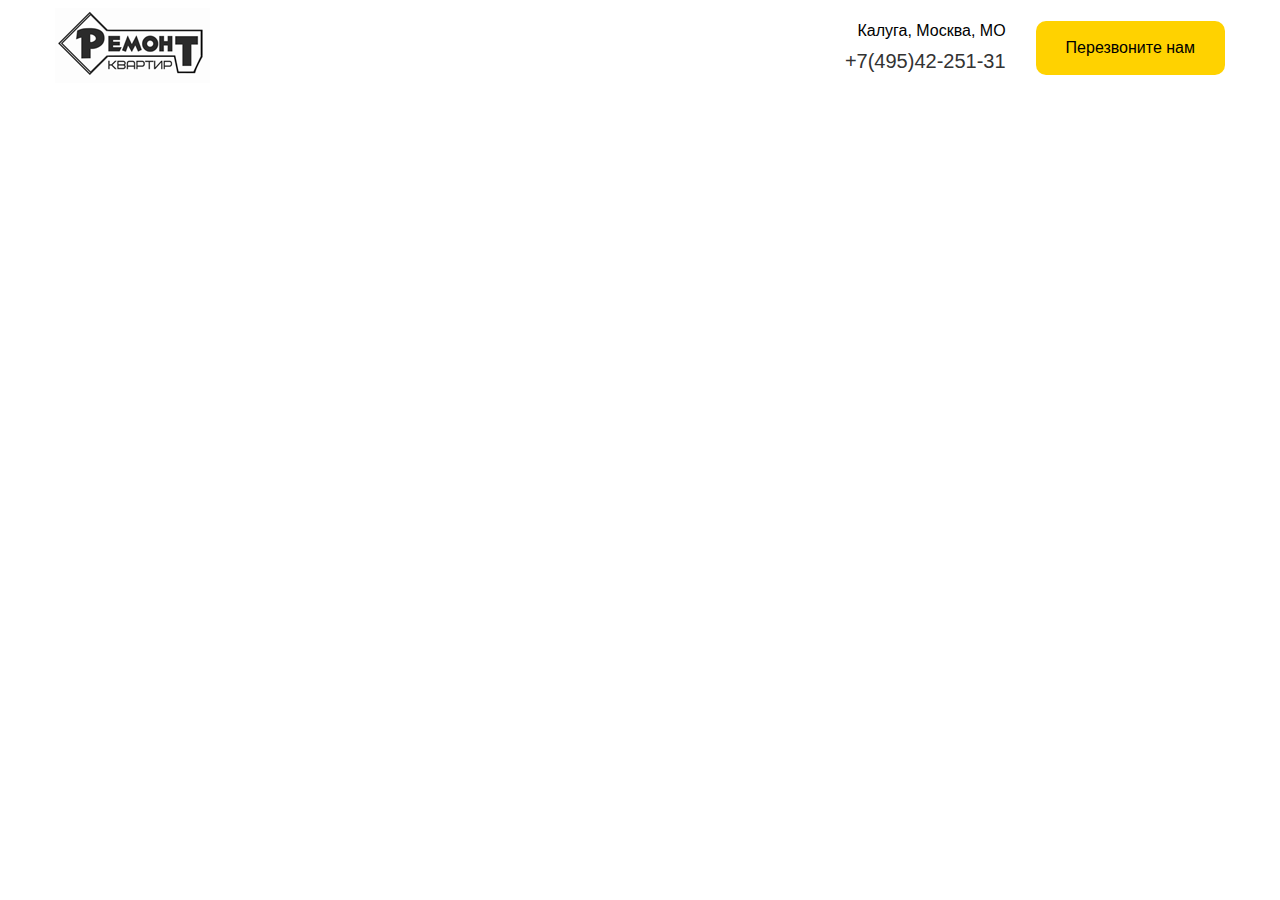
==== index.html @ 6d3cb827 "Создали базовую архитектуру, добавили стили и т.д" ====
<!DOCTYPE html>
<html lang="ru">
<head>
	<meta charset="UTF-8">
	<meta http-equiv="X-UA-Compatible" content="IE=edge">
	<meta name="viewport" content="width=device-width, initial-scale=1.0">
	<link rel="stylesheet" href="css/normalize.css">
	<link rel="stylesheet" href="css/style.css">
	<title>Adaptive</title>
</head>
<body>
	<nav class="navbar">
		<div class="container">
			<div class="navbar-block">
				<div class="navbar__logo"><img src="img/logo.png" alt="Логотип"></div>
				<!-- /.navbar__logo -->
				<div class="navbar__info">
					<div class="navbar__contacts">
						<span class="navbar__address">Калуга, Москва, МО</span>
						<a href="tel:+7(495)42-251-31" class="navbar__phone">+7(495)42-251-31</a>
					</div>
					<!-- /.navbar__contacts -->
					<button class="button navbar__button">Перезвоните нам</button>
					<!-- /.button navbar__button -->
				</div>
				<!-- /.navbar__info -->
			</div>
			<!-- /.navbar-block -->
		</div>
		<!-- /.container -->
	</nav>
	<!-- /.navbar -->
</body>
</html>
---- css/style.css ----
@charset "UTF-8";
body {
  font-family: sans-serif;
}

img {
  max-width: 100%;
}

.container {
  width: 1170px;
  margin: auto;
}

@media screen and (max-width: 1200px) {
  .container {
    width: 760px;
  }
}
@media screen and (max-width: 768px) {
  .container {
    max-width: 580px;
    width: 95%;
  }
}
.button {
  border-radius: 10px;
  background-color: #ffd200;
  border: none;
  padding: 18px 30px;
}

/** Импорт стилей шапки **/
.navbar {
  padding: 8px 0;
}
.navbar-block {
  display: flex;
  justify-content: space-between;
  align-items: center;
}
.navbar__info {
  display: flex;
  align-items: center;
  text-align: right;
}
.navbar__address {
  display: flex;
  flex-direction: column;
}
.navbar__button {
  margin-left: 30px;
}
.navbar__phone {
  display: inline-block;
  font-size: 20px;
  font-weight: 400;
  color: #333333;
  text-decoration: none;
  margin-top: 10px;
}

@media screen and (max-width: 768px) {
  .navbar__contacts {
    display: none;
  }
  .navbar__button {
    font-size: 12px;
    padding: 15px 26px;
  }
  .navbar__logo {
    width: 90px;
  }
}
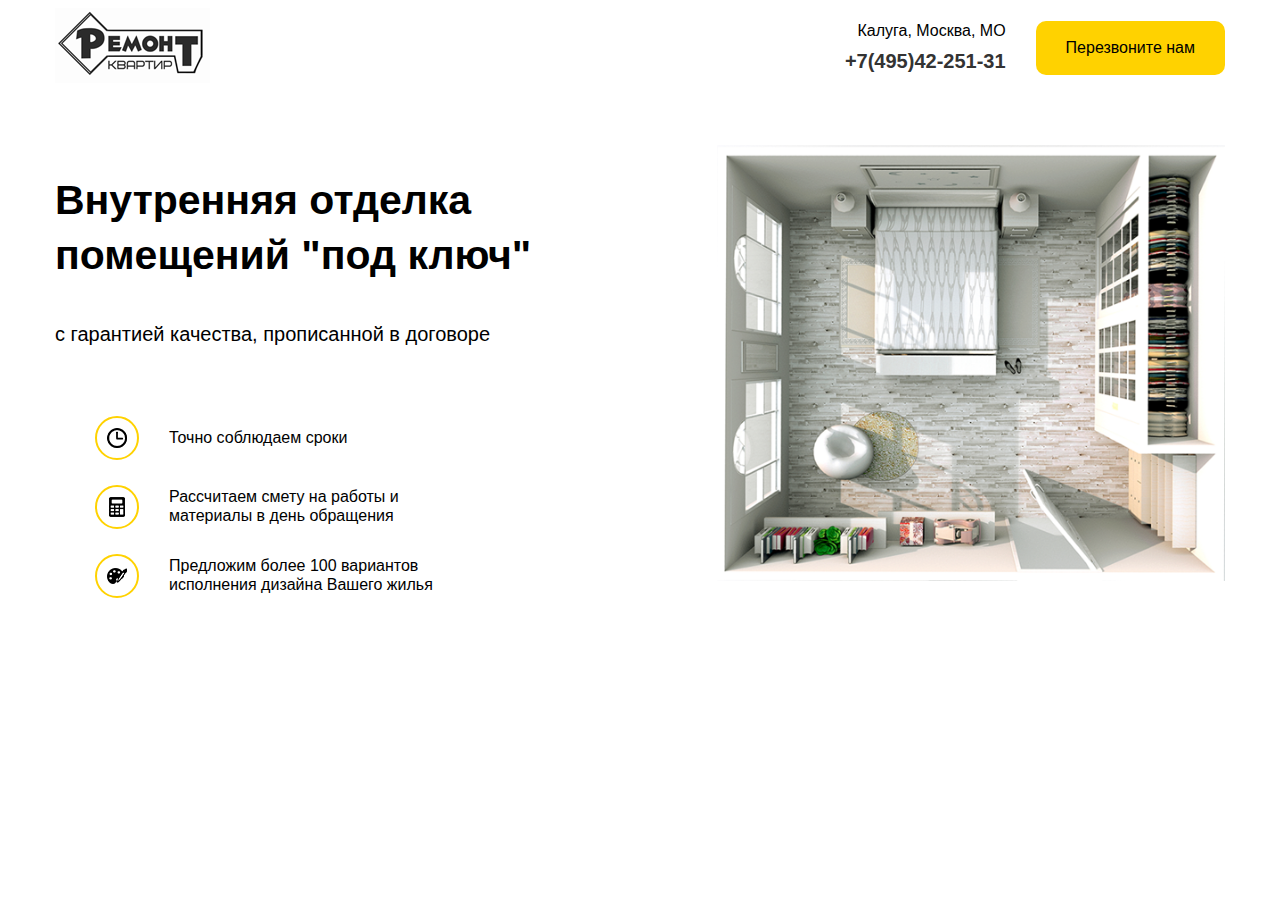
==== commit 8e31f021: "Сверстали главный экран сайта и адаптировали под все устройства" ====
--- a/index.html
+++ b/index.html
@@ -30,5 +30,51 @@
 		<!-- /.container -->
 	</nav>
 	<!-- /.navbar -->
+
+	<main>
+		<section class="hero">
+			<div class="container">
+				<div class="hero-block">
+					<div class="hero-text">
+						<h1 class="hero-text__title">
+							Внутренняя отделка помещений "под ключ"
+						</h1>
+						<span class="hero-text__subtitle">
+							с гарантией качества, прописанной в договоре
+						</span>
+						<ul class="hero-list">
+							<ul class="hero-list__item">
+								<div class="hero-list__image">
+									<img src="img/hero/o'clock.png" alt="">
+								</div>
+								<span class="hero-list__text">Точно соблюдаем сроки</span>
+							</ul>
+							<ul class="hero-list__item">
+								<div class="hero-list__image">
+									<img src="img/hero/calculator.png" alt="">
+								</div>
+								<span class="hero-list__text">Рассчитаем смету на работы и материалы в день обращения</span>
+							</ul>
+							<ul class="hero-list__item">
+								<div class="hero-list__image">
+									<img src="img/hero/paint-board.png" alt="">
+								</div>
+								<span class="hero-list__text">Предложим более 100 вариантов исполнения дизайна Вашего жилья</span>
+							</ul>
+						</ul>
+					</div>
+					<!-- /.hero-list -->
+					<div class="hero-image">
+						<img src="img/hero/hero-image.png" alt="План квартиры">
+					</div>
+					<!-- /.hero-image -->
+				</div>
+				<!-- /.hero-block -->
+			</div>
+			<!-- /.container -->
+		</section>
+		<!-- /.hero -->
+	</main>
+
 </body>
 </html>--- a/css/style.css
+++ b/css/style.css
@@ -58,6 +58,7 @@
   color: #333333;
   text-decoration: none;
   margin-top: 10px;
+  font-weight: 700;
 }
 
 @media screen and (max-width: 768px) {
@@ -71,4 +72,78 @@
   .navbar__logo {
     width: 90px;
   }
+}
+/** Стили для главного экрана **/
+.hero {
+  padding: 50px 0;
+}
+.hero-block {
+  display: flex;
+}
+.hero-text {
+  /** Чтобы разделить один большой блок на две части используем flex-basis **/
+  flex-basis: 50%;
+  padding-right: 140px;
+}
+.hero-text__title {
+  font-size: 41px;
+  font-weight: 700;
+  line-height: 55px;
+  margin-bottom: 40px;
+}
+.hero-text__subtitle {
+  display: inline-block;
+  font-size: 20px;
+  font-weight: 400;
+  margin-bottom: 70px;
+}
+.hero-list {
+  margin: 0;
+  padding: 0;
+}
+.hero-list__item {
+  display: flex;
+  align-items: center;
+  margin-bottom: 25px;
+}
+.hero-list__image {
+  max-width: 100%;
+  width: 40px;
+  height: 40px;
+  border: 2px solid #ffd200;
+  display: flex;
+  align-items: center;
+  justify-content: center;
+  border-radius: 50%;
+  margin-right: 30px;
+}
+.hero-list__text {
+  max-width: 300px;
+}
+
+@media screen and (max-width: 1200px) {
+  .hero-block {
+    flex-direction: column;
+  }
+  .hero__list {
+    margin-bottom: 44px;
+  }
+  .hero__text {
+    padding-right: 10px;
+  }
+}
+@media screen and (max-width: 768px) {
+  .hero-block__text__title {
+    font-size: 24px;
+    font-weight: 400;
+    line-height: 1.4;
+    margin-bottom: 15px;
+  }
+  .hero-block__text__subtitle {
+    font-size: 16px;
+    margin-bottom: 28px;
+  }
+  .hero-block-list__text {
+    font-size: 102px;
+  }
 }